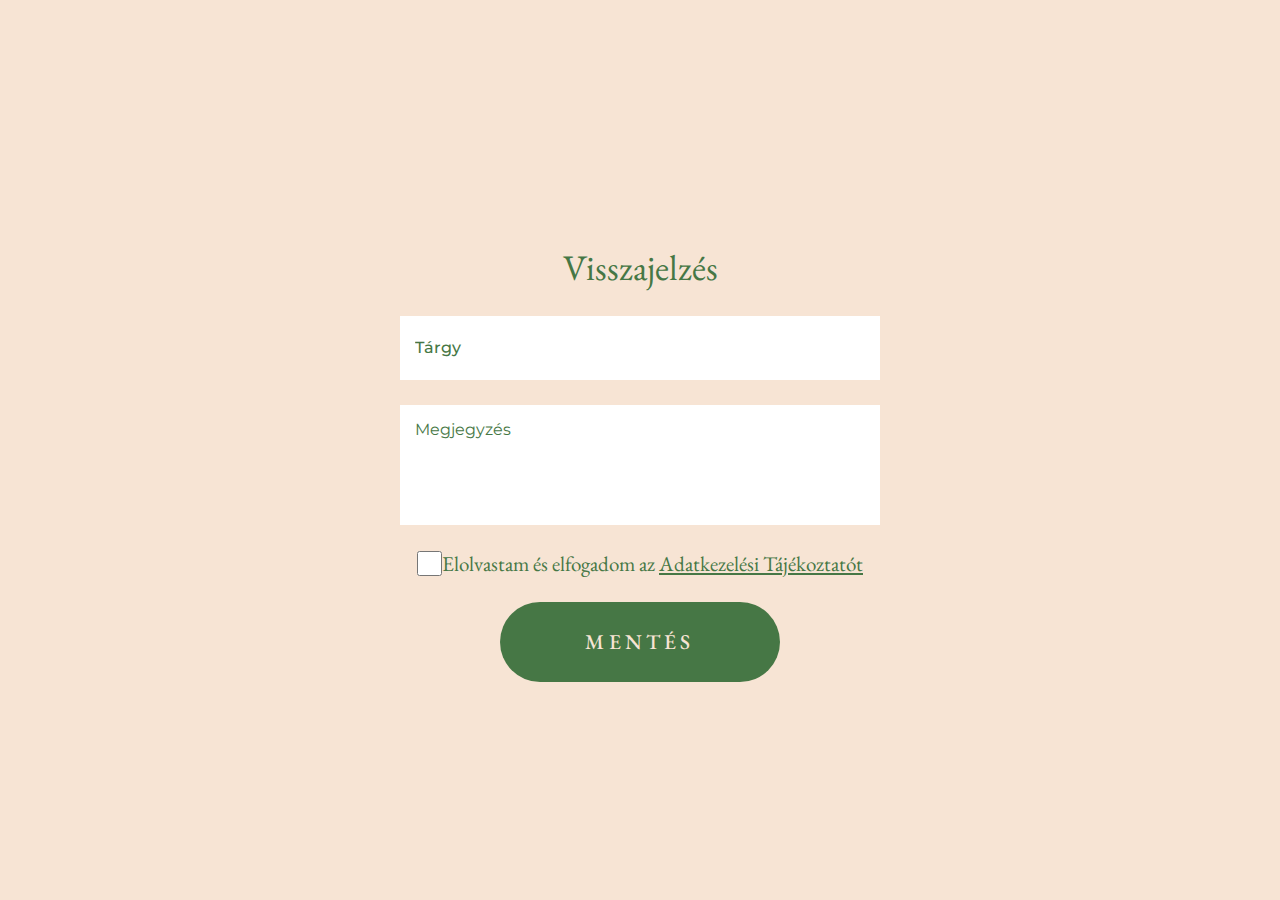
==== uibuild-form-light/index.html @ 250870f9 "formatting added" ====
<!DOCTYPE html>
<html lang="en">
  <head>
    <meta charset="UTF-8" />
    <meta http-equiv="X-UA-Compatible" content="IE=edge" />
    <meta name="viewport" content="width=device-width, initial-scale=1.0" />
    <title>UI Build - Form - Light</title>
    <link rel="preconnect" href="https://fonts.googleapis.com" />
    <link rel="preconnect" href="https://fonts.gstatic.com" crossorigin />
    <link
      href="https://fonts.googleapis.com/css2?family=EB+Garamond:wght@400;500;700&family=Montserrat:wght@300;400;500;700&display=swap"
      rel="stylesheet"
    />
    <link rel="stylesheet" href="reset.css" />
    <link rel="stylesheet" href="style.css" />
  </head>
  <body>
    <section>
      <h1>Visszajelzés</h1>
      <input type="text" value="Tárgy" />
      <textarea name="" id="" cols="30" rows="10">Megjegyzés</textarea>
      <div>
        <input type="checkbox" class="checkbox-terms" name="" id="" />
        <span>
          Elolvastam és elfogadom az
          <u>Adatkezelési Tájékoztatót</u></span
        >
      </div>
      <button>Mentés</button>
    </section>
  </body>
</html>
---- uibuild-form-light/style.css ----
* {
  --bgcolor: #f7e4d4;
  --textcolor: #467745;
  --mobileWidth: calc(100% - 40px);
  --mobileMargin: 20px;
  --maxWidthInput: 480px;
  --margin-top: 25px;
  font-family: "EB Garamond", serif;
  color: var(--textcolor);
  margin-top: var(--margin-top);
}

html {
  margin: 0;
}

body {
  background-color: var(--bgcolor);
  margin: 0;
}

section,
div {
  display: -webkit-box;
  display: -ms-flexbox;
  display: flex;
  -webkit-box-align: center;
      -ms-flex-align: center;
          align-items: center;
  -webkit-box-pack: center;
      -ms-flex-pack: center;
          justify-content: center;
}

section {
  height: 100vh;
  display: -webkit-box;
  display: -ms-flexbox;
  display: flex;
  -webkit-box-orient: vertical;
  -webkit-box-direction: normal;
      -ms-flex-direction: column;
          flex-direction: column;
  margin: 0;
}

section h1 {
  font-size: 36px;
  font-weight: 400;
  text-align: center;
}

@media screen and (max-width: 520px) {
  section h1 {
    -ms-flex-item-align: start;
        align-self: flex-start;
    margin-left: calc(var(--mobileMargin) + 5px);
  }
}

section input,
section textarea,
section div {
  width: var(--maxWidthInput);
  font-family: "Montserrat", sans-serif;
  font-size: 16px;
}

section input,
section .checkbox-terms {
  font-weight: 500;
}

section input {
  width: var(--maxWidthInput);
  height: 64px;
  background-color: white;
  padding: 15px;
}

@media screen and (max-width: 520px) {
  section input {
    width: var(--mobileWidth);
    margin-left: var(--mobileMargin);
  }
}

section textarea {
  background-color: white;
  width: var(--maxWidthInput);
  height: 120px;
  padding: 15px;
}

@media screen and (max-width: 520px) {
  section textarea {
    width: var(--mobileWidth);
    margin-left: var(--mobileMargin);
  }
}

@media screen and (max-width: 520px) {
  section div {
    width: var(--mobileWidth);
    -webkit-box-pack: left;
        -ms-flex-pack: left;
            justify-content: left;
    margin-left: calc(var(--mobileMargin) + 5px);
  }
}

section div input,
section div span {
  font-size: 21px;
  font-weight: 500px;
  margin: 0;
}

@media screen and (max-width: 520px) {
  section div input,
  section div span {
    margin-right: var(--mobileMargin);
  }
}

@media screen and (max-width: 520px) {
  section div span {
    max-width: 300px;
  }
}

section div input {
  width: 25px;
  height: 25px;
}

section button {
  font-size: 21px;
  font-weight: 500;
  text-transform: uppercase;
  letter-spacing: 0.2em;
  width: 280px;
  height: 80px;
  color: var(--bgcolor);
  border-top-left-radius: 50px;
  border-top-right-radius: 50px;
  border-bottom-left-radius: 50px;
  border-bottom-right-radius: 50px;
  background-color: var(--textcolor);
}
/*# sourceMappingURL=style.css.map */
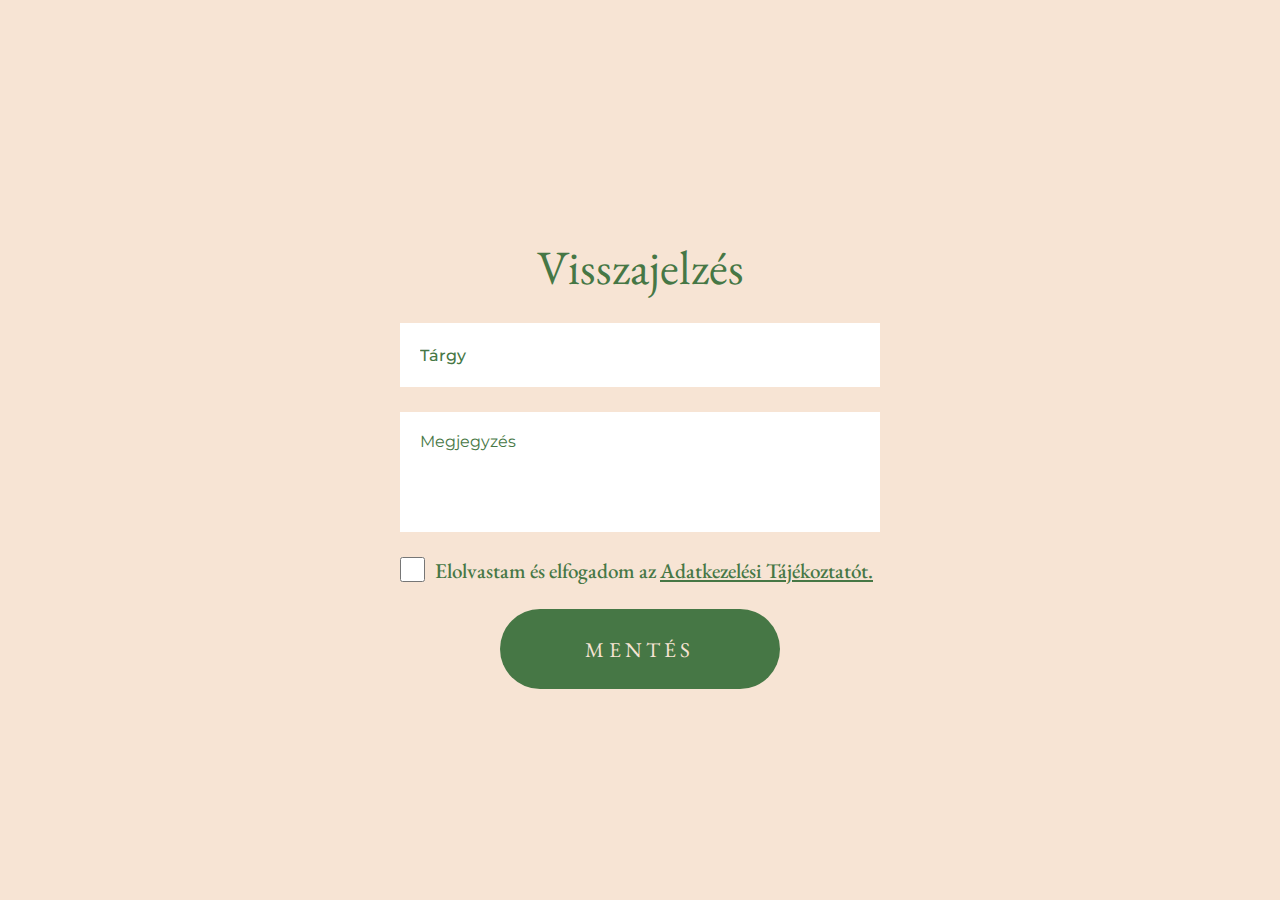
==== commit 88f88c0f: "Typos corrected" ====
--- a/uibuild-form-light/index.html
+++ b/uibuild-form-light/index.html
@@ -23,7 +23,7 @@
         <input type="checkbox" class="checkbox-terms" name="" id="" />
         <span>
           Elolvastam és elfogadom az
-          <u>Adatkezelési Tájékoztatót</u></span
+          <a href="/">Adatkezelési Tájékoztatót.</a></span
         >
       </div>
       <button>Mentés</button>
--- a/uibuild-form-light/style.css
+++ b/uibuild-form-light/style.css
@@ -5,6 +5,7 @@
   --mobileMargin: 20px;
   --maxWidthInput: 480px;
   --margin-top: 25px;
+  --inputPadding: 20px;
   font-family: "EB Garamond", serif;
   color: var(--textcolor);
   margin-top: var(--margin-top);
@@ -24,28 +25,25 @@
   display: -webkit-box;
   display: -ms-flexbox;
   display: flex;
+}
+
+section {
+  -webkit-box-orient: vertical;
+  -webkit-box-direction: normal;
+      -ms-flex-direction: column;
+          flex-direction: column;
   -webkit-box-align: center;
       -ms-flex-align: center;
           align-items: center;
   -webkit-box-pack: center;
       -ms-flex-pack: center;
           justify-content: center;
-}
-
-section {
   height: 100vh;
-  display: -webkit-box;
-  display: -ms-flexbox;
-  display: flex;
-  -webkit-box-orient: vertical;
-  -webkit-box-direction: normal;
-      -ms-flex-direction: column;
-          flex-direction: column;
   margin: 0;
 }
 
 section h1 {
-  font-size: 36px;
+  font-size: 48px;
   font-weight: 400;
   text-align: center;
 }
@@ -75,7 +73,7 @@
   width: var(--maxWidthInput);
   height: 64px;
   background-color: white;
-  padding: 15px;
+  padding: var(--inputPadding);
 }
 
 @media screen and (max-width: 520px) {
@@ -89,7 +87,7 @@
   background-color: white;
   width: var(--maxWidthInput);
   height: 120px;
-  padding: 15px;
+  padding: var(--inputPadding);
 }
 
 @media screen and (max-width: 520px) {
@@ -109,10 +107,14 @@
   }
 }
 
+section div a {
+  text-decoration: underline;
+}
+
 section div input,
 section div span {
   font-size: 21px;
-  font-weight: 500px;
+  font-weight: 500;
   margin: 0;
 }
 
@@ -121,6 +123,10 @@
   section div span {
     margin-right: var(--mobileMargin);
   }
+}
+
+section div span {
+  margin-left: 10px;
 }
 
 @media screen and (max-width: 520px) {
@@ -132,11 +138,12 @@
 section div input {
   width: 25px;
   height: 25px;
+  border: none;
 }
 
 section button {
   font-size: 21px;
-  font-weight: 500;
+  font-weight: 400;
   text-transform: uppercase;
   letter-spacing: 0.2em;
   width: 280px;
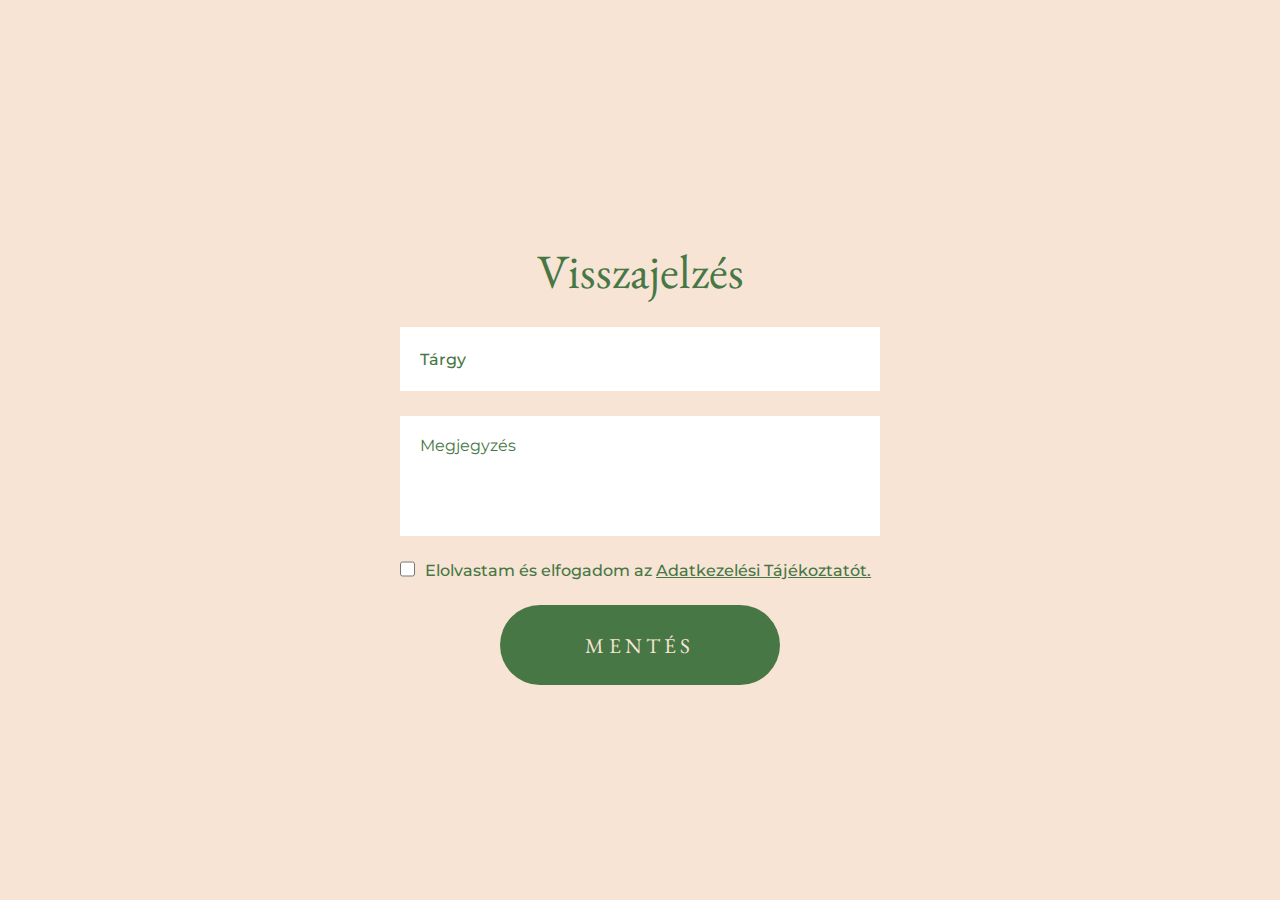
==== commit ae6c82c7: "anchor changed" ====
--- a/uibuild-form-light/index.html
+++ b/uibuild-form-light/index.html
@@ -23,7 +23,9 @@
         <input type="checkbox" class="checkbox-terms" name="" id="" />
         <span>
           Elolvastam és elfogadom az
-          <a href="/">Adatkezelési Tájékoztatót.</a></span
+          <a href="/uibuild-form-light/index.html"
+            >Adatkezelési Tájékoztatót.</a
+          ></span
         >
       </div>
       <button>Mentés</button>
--- a/uibuild-form-light/style.css
+++ b/uibuild-form-light/style.css
@@ -112,15 +112,19 @@
 }
 
 section div input,
-section div span {
-  font-size: 21px;
+section div span,
+section div a {
+  width: var(--maxWidthInput);
+  font-family: "Montserrat", sans-serif;
+  font-size: 16px;
   font-weight: 500;
   margin: 0;
 }
 
 @media screen and (max-width: 520px) {
   section div input,
-  section div span {
+  section div span,
+  section div a {
     margin-right: var(--mobileMargin);
   }
 }
@@ -136,8 +140,8 @@
 }
 
 section div input {
-  width: 25px;
-  height: 25px;
+  width: 16px;
+  height: 16px;
   border: none;
 }
 
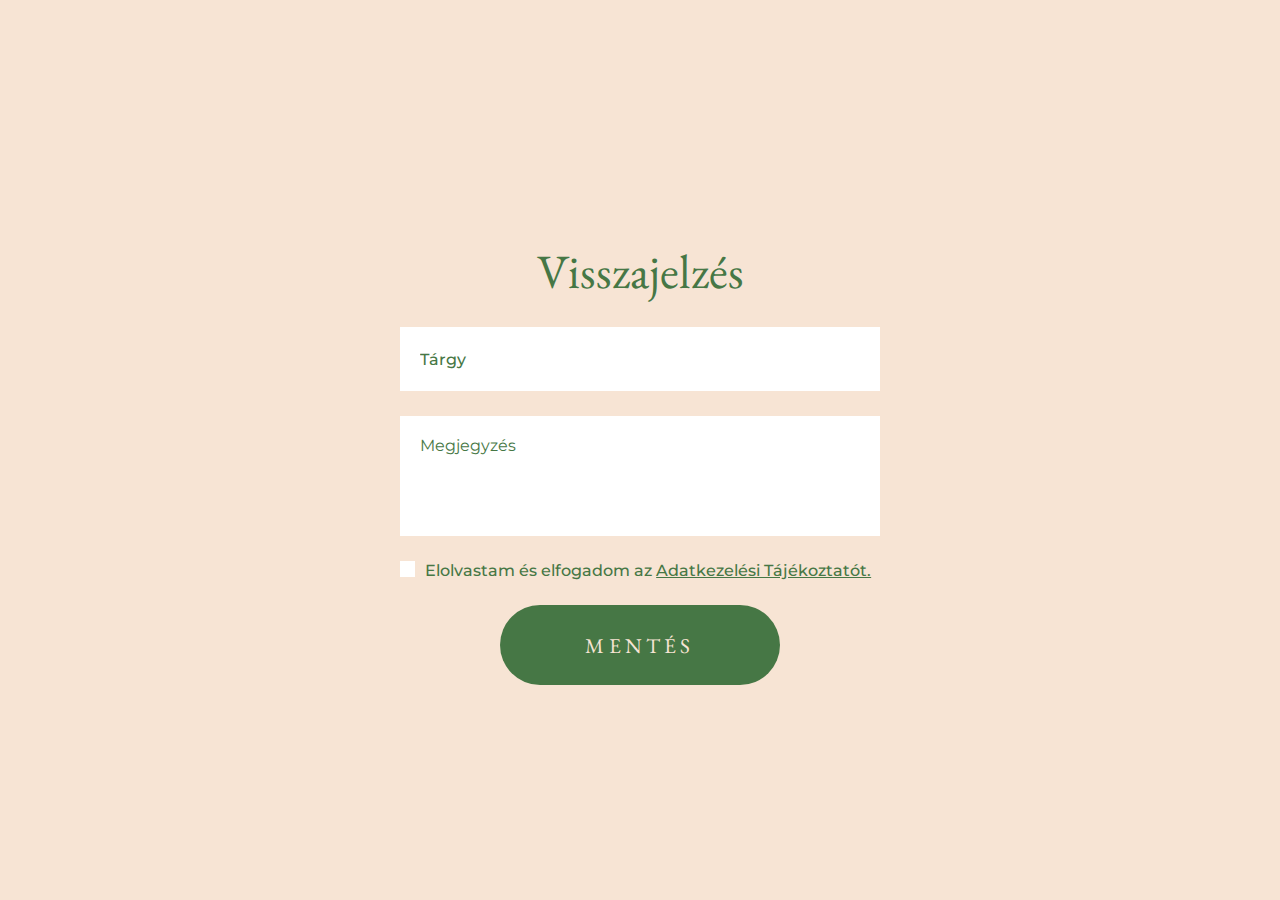
==== commit cba73fad: "Uibuild-best-beers added" ====
--- a/uibuild-form-light/index.html
+++ b/uibuild-form-light/index.html
@@ -24,9 +24,9 @@
         <span>
           Elolvastam és elfogadom az
           <a href="/uibuild-form-light/index.html"
-            >Adatkezelési Tájékoztatót.</a
-          ></span
-        >
+            >Adatkezelési Tájékoztatót.
+          </a>
+        </span>
       </div>
       <button>Mentés</button>
     </section>
--- a/uibuild-form-light/style.css
+++ b/uibuild-form-light/style.css
@@ -67,6 +67,17 @@
 section input,
 section .checkbox-terms {
   font-weight: 500;
+  -webkit-appearance: none;
+     -moz-appearance: none;
+          appearance: none;
+  border: none;
+  background-color: white;
+  padding: 0;
+}
+
+section input.checkbox-terms:checked,
+section .checkbox-terms.checkbox-terms:checked {
+  background-color: black;
 }
 
 section input {
@@ -159,4 +170,10 @@
   border-bottom-right-radius: 50px;
   background-color: var(--textcolor);
 }
+
+@media screen and (max-width: 520px) {
+  section {
+    margin: 0 var(--mobileMargin);
+  }
+}
 /*# sourceMappingURL=style.css.map */